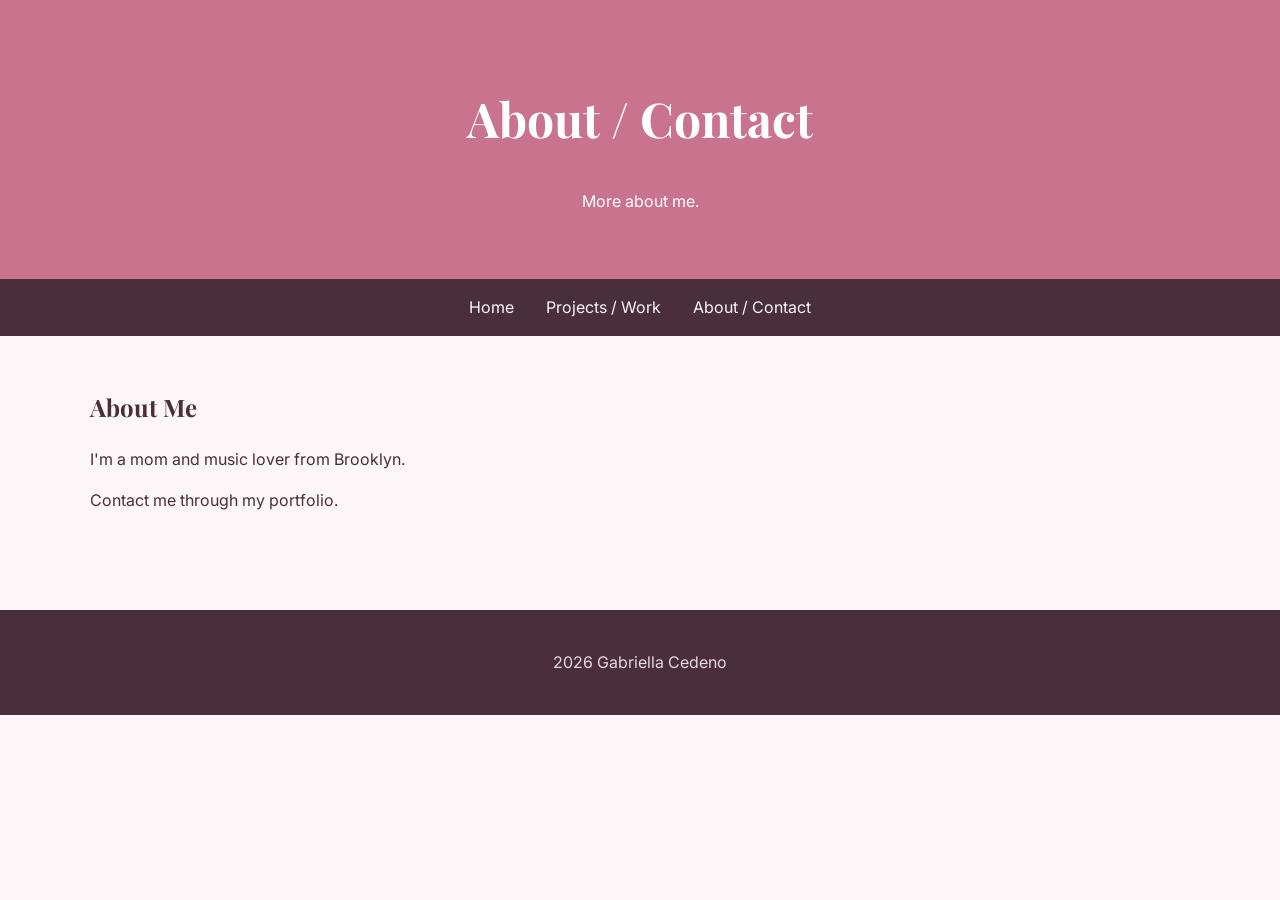
==== about.html @ ccd90b4f "Add files via upload" ====
<!DOCTYPE html>
<html><head><meta charset="UTF-8"><meta name="viewport" content="width=device-width, initial-scale=1.0">
<title>About - Gabriella</title><link rel="stylesheet" href="style.css"></head>
<body>
<header><h1>About / Contact</h1><p>More about me.</p></header>
<nav><a href="index.html">Home</a><a href="projects.html">Projects / Work</a><a href="about.html">About / Contact</a></nav>
<main><section><h2>About Me</h2><p>I'm a mom and music lover from Brooklyn.</p><p>Contact me through my portfolio.</p></section></main>
<footer><p>2026 Gabriella Cedeno</p></footer></body></html>
---- style.css ----
@import url('https://fonts.googleapis.com/css2?family=Playfair+Display:wght@600&family=Inter:wght@400;600&display=swap');

body { font-family: 'Inter', sans-serif; background: #FDF6F8; color: #4A2E39; margin: 0; line-height: 1.6; }
h1, h2, h3 { font-family: 'Playfair Display', serif; }
header { background: #C9738E; color: white; padding: 48px 24px; text-align: center; }
nav { background: #4A2E39; padding: 16px; text-align: center; }
nav a { color: #FDF6F8; margin: 0 16px; text-decoration: none; }
main { max-width: 1000px; margin: 0 auto; padding: 32px 24px; }
.card-grid { display: grid; grid-template-columns: 1fr 1fr; gap: 24px; margin-top: 24px; }
.card { background: white; border: 1px solid #E8D9DE; border-radius: 8px; padding: 24px; }
img { width: 100%; max-width: 400px; height: 300px; object-fit: cover; border-radius: 8px; }
footer { background: #4A2E39; color: #E8D9DE; text-align: center; padding: 24px; margin-top: 48px; }

@media (max-width: 768px) {
  .card-grid { grid-template-columns: 1fr; }
  main { padding: 24px 16px; }
}
@media (min-width: 1200px) {
  main { max-width: 1100px; }
  h1 { font-size: 3rem; }
}
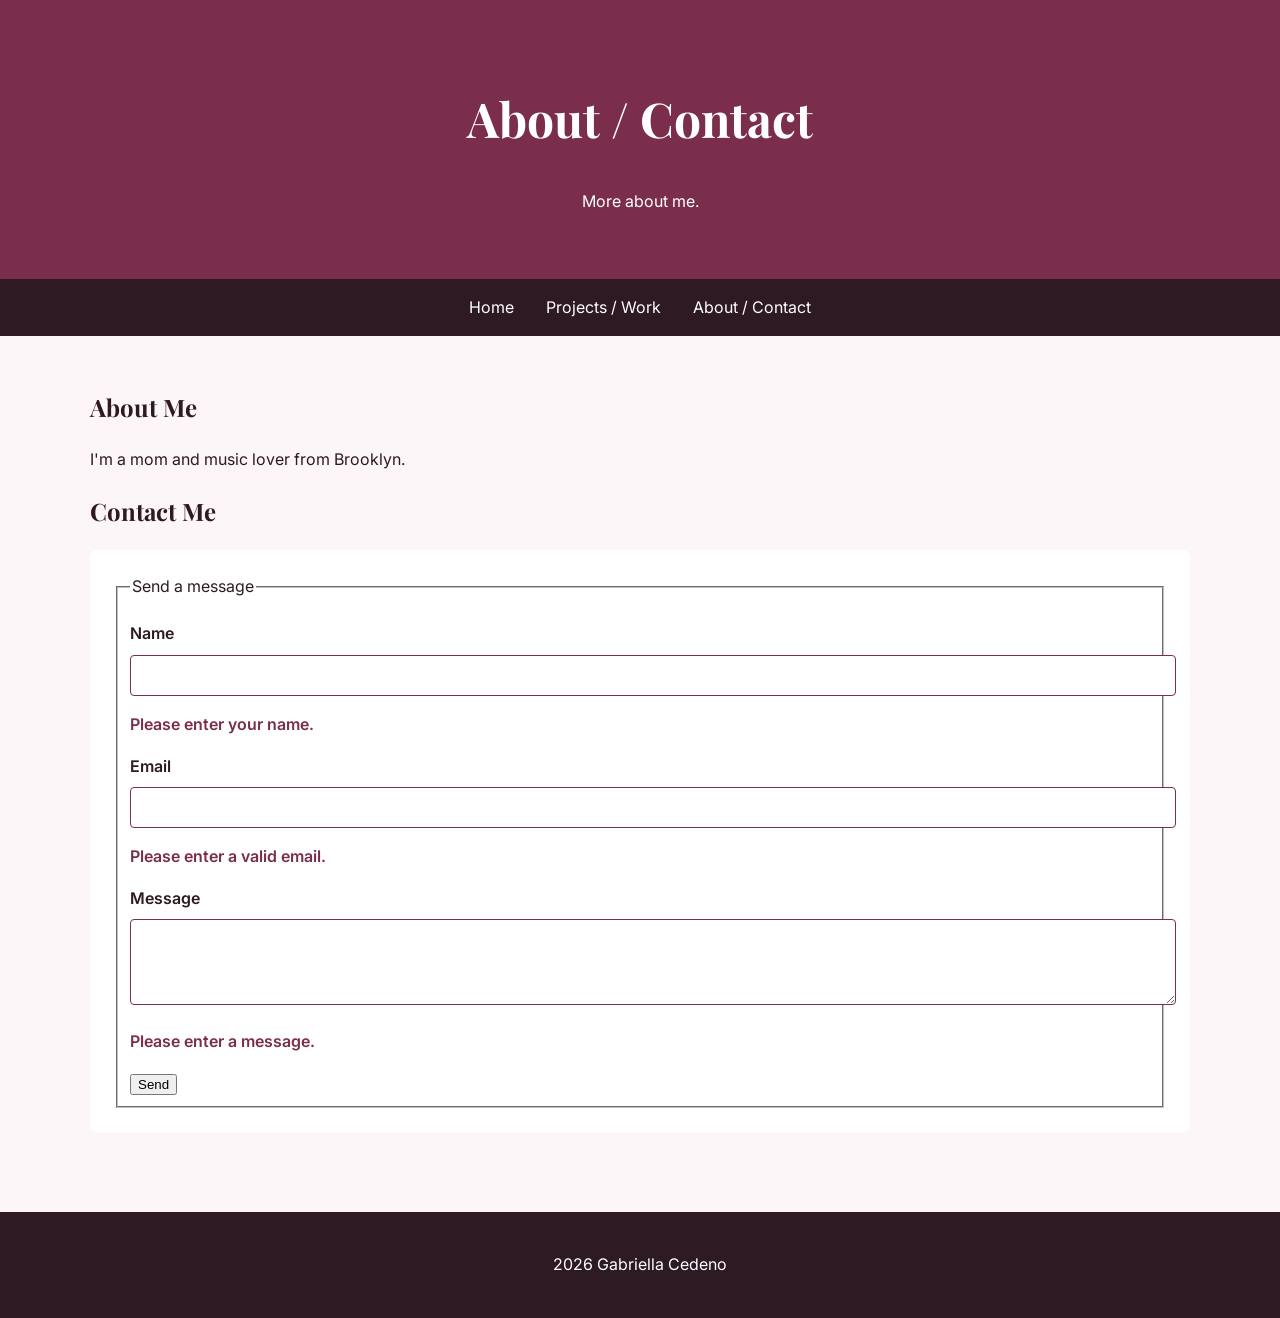
==== commit 976975c0: "Add files via upload" ====
--- a/about.html
+++ b/about.html
@@ -1,8 +1,23 @@
 <!DOCTYPE html>
-<html><head><meta charset="UTF-8"><meta name="viewport" content="width=device-width, initial-scale=1.0">
+<html lang="en"><head><meta charset="UTF-8"><meta name="viewport" content="width=device-width, initial-scale=1.0">
 <title>About - Gabriella</title><link rel="stylesheet" href="style.css"></head>
 <body>
 <header><h1>About / Contact</h1><p>More about me.</p></header>
 <nav><a href="index.html">Home</a><a href="projects.html">Projects / Work</a><a href="about.html">About / Contact</a></nav>
-<main><section><h2>About Me</h2><p>I'm a mom and music lover from Brooklyn.</p><p>Contact me through my portfolio.</p></section></main>
+<main><section><h2>About Me</h2><p>I'm a mom and music lover from Brooklyn.</p></section>
+<section><h2>Contact Me</h2>
+<form id="contact-form">
+<fieldset><legend>Send a message</legend>
+<label for="name">Name</label>
+<input id="name" name="name" type="text" required aria-describedby="name-error">
+<p id="name-error" class="error" role="alert">Please enter your name.</p>
+<label for="email">Email</label>
+<input id="email" name="email" type="email" required aria-describedby="email-error">
+<p id="email-error" class="error" role="alert">Please enter a valid email.</p>
+<label for="message">Message</label>
+<textarea id="message" name="message" rows="4" required aria-describedby="message-error"></textarea>
+<p id="message-error" class="error" role="alert">Please enter a message.</p>
+<button type="submit">Send</button>
+</fieldset>
+</form></section></main>
 <footer><p>2026 Gabriella Cedeno</p></footer></body></html>
--- a/style.css
+++ b/style.css
@@ -1,21 +1,18 @@
 @import url('https://fonts.googleapis.com/css2?family=Playfair+Display:wght@600&family=Inter:wght@400;600&display=swap');
-
-body { font-family: 'Inter', sans-serif; background: #FDF6F8; color: #4A2E39; margin: 0; line-height: 1.6; }
+body { font-family: 'Inter', sans-serif; background: #FDF6F8; color: #2E1A22; margin: 0; line-height: 1.6; }
 h1, h2, h3 { font-family: 'Playfair Display', serif; }
-header { background: #C9738E; color: white; padding: 48px 24px; text-align: center; }
-nav { background: #4A2E39; padding: 16px; text-align: center; }
-nav a { color: #FDF6F8; margin: 0 16px; text-decoration: none; }
+header { background: #7A2E4B; color: #FFFFFF; padding: 48px 24px; text-align: center; }
+nav { background: #2E1A22; padding: 16px; text-align: center; }
+nav a { color: #FFFFFF; margin: 0 16px; text-decoration: none; }
 main { max-width: 1000px; margin: 0 auto; padding: 32px 24px; }
 .card-grid { display: grid; grid-template-columns: 1fr 1fr; gap: 24px; margin-top: 24px; }
-.card { background: white; border: 1px solid #E8D9DE; border-radius: 8px; padding: 24px; }
+.card { background: #FFFFFF; border: 1px solid #E8D9DE; border-radius: 8px; padding: 24px; }
+#hobbies { border-left: 4px solid #C9738E; padding-left: 16px; }
+#contact-form { background: #FFFFFF; padding: 24px; border-radius: 8px; }
+label { display: block; margin-top: 16px; font-weight: 600; }
+input, textarea { width: 100%; padding: 12px; margin-top: 8px; border: 1px solid #7A2E4B; border-radius: 4px; }
+.error { color: #7A2E4B; font-weight: 600; }
 img { width: 100%; max-width: 400px; height: 300px; object-fit: cover; border-radius: 8px; }
-footer { background: #4A2E39; color: #E8D9DE; text-align: center; padding: 24px; margin-top: 48px; }
-
-@media (max-width: 768px) {
-  .card-grid { grid-template-columns: 1fr; }
-  main { padding: 24px 16px; }
-}
-@media (min-width: 1200px) {
-  main { max-width: 1100px; }
-  h1 { font-size: 3rem; }
-}+footer { background: #2E1A22; color: #FFFFFF; text-align: center; padding: 24px; margin-top: 48px; }
+@media (max-width: 768px) { .card-grid { grid-template-columns: 1fr; } main { padding: 24px 16px; } }
+@media (min-width: 1200px) { main { max-width: 1100px; } h1 { font-size: 3rem; } }
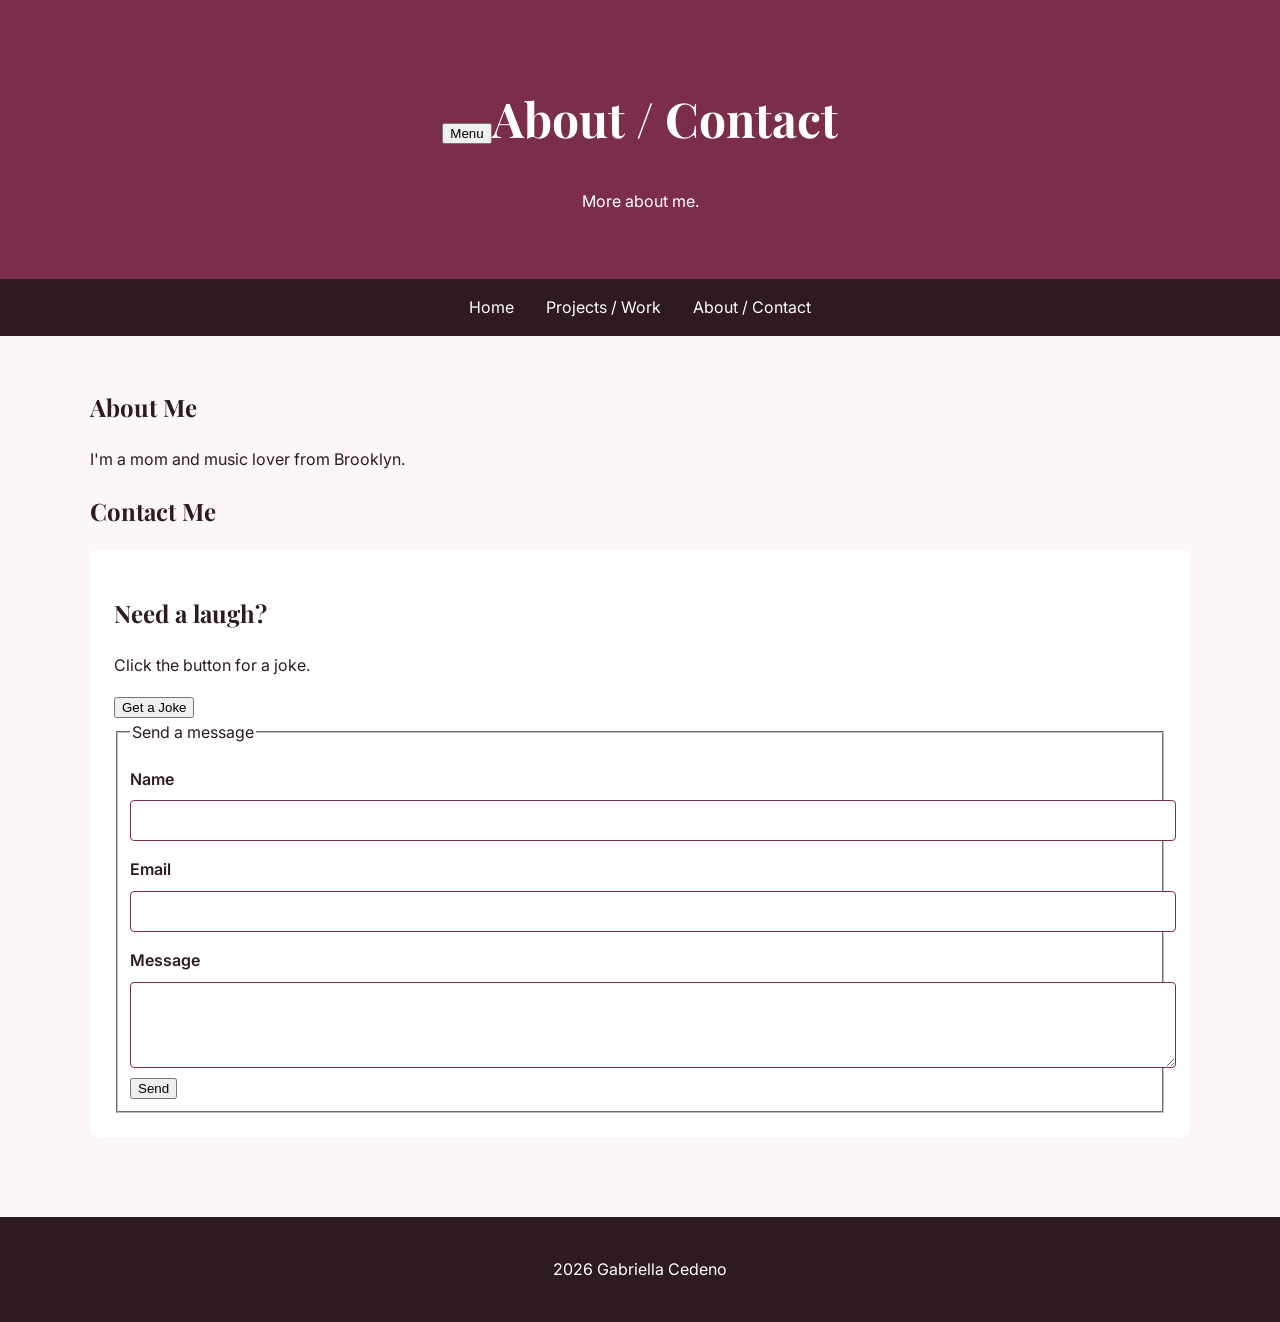
==== commit 83419b7b: "Add files via upload" ====
--- a/about.html
+++ b/about.html
@@ -2,22 +2,25 @@
 <html lang="en"><head><meta charset="UTF-8"><meta name="viewport" content="width=device-width, initial-scale=1.0">
 <title>About - Gabriella</title><link rel="stylesheet" href="style.css"></head>
 <body>
-<header><h1>About / Contact</h1><p>More about me.</p></header>
-<nav><a href="index.html">Home</a><a href="projects.html">Projects / Work</a><a href="about.html">About / Contact</a></nav>
+<header><h1><button id="menu-btn" aria-expanded="false" aria-controls="main-nav">Menu</button>About / Contact</h1><p>More about me.</p></header>
+<nav id="main-nav"><a href="index.html">Home</a><a href="projects.html">Projects / Work</a><a href="about.html">About / Contact</a></nav>
 <main><section><h2>About Me</h2><p>I'm a mom and music lover from Brooklyn.</p></section>
 <section><h2>Contact Me</h2>
 <form id="contact-form">
+    <section><h2>Need a laugh?</h2>
+<p id="joke-box">Click the button for a joke.</p>
+<button id="joke-btn">Get a Joke</button></section>
 <fieldset><legend>Send a message</legend>
 <label for="name">Name</label>
 <input id="name" name="name" type="text" required aria-describedby="name-error">
-<p id="name-error" class="error" role="alert">Please enter your name.</p>
+<p id="name-error" class="error" role="alert" hidden>Please enter your name.</p>
 <label for="email">Email</label>
 <input id="email" name="email" type="email" required aria-describedby="email-error">
-<p id="email-error" class="error" role="alert">Please enter a valid email.</p>
+<p id="email-error" class="error" role="alert" hidden>Please enter a valid email.</p>
 <label for="message">Message</label>
 <textarea id="message" name="message" rows="4" required aria-describedby="message-error"></textarea>
-<p id="message-error" class="error" role="alert">Please enter a message.</p>
+<p id="message-error" class="error" role="alert" hidden>Please enter a message.</p>
 <button type="submit">Send</button>
 </fieldset>
 </form></section></main>
-<footer><p>2026 Gabriella Cedeno</p></footer></body></html>+<footer><p>2026 Gabriella Cedeno</p></footer><script src="script.js" defer></script></body></html>
--- a/style.css
+++ b/style.css
@@ -16,3 +16,10 @@
 footer { background: #2E1A22; color: #FFFFFF; text-align: center; padding: 24px; margin-top: 48px; }
 @media (max-width: 768px) { .card-grid { grid-template-columns: 1fr; } main { padding: 24px 16px; } }
 @media (min-width: 1200px) { main { max-width: 1100px; } h1 { font-size: 3rem; } }
+#hobbies { border-left: 4px solid #C9738E; padding-left: 16px; }
+#main-nav { background: #2E1A22; }
+#contact-form { background: #FFFFFF; padding: 24px; border-radius: 8px; }
+@media (max-width: 768px) {
+  #main-nav { display: none; }
+  #main-nav.nav-open { display: block; }
+}
